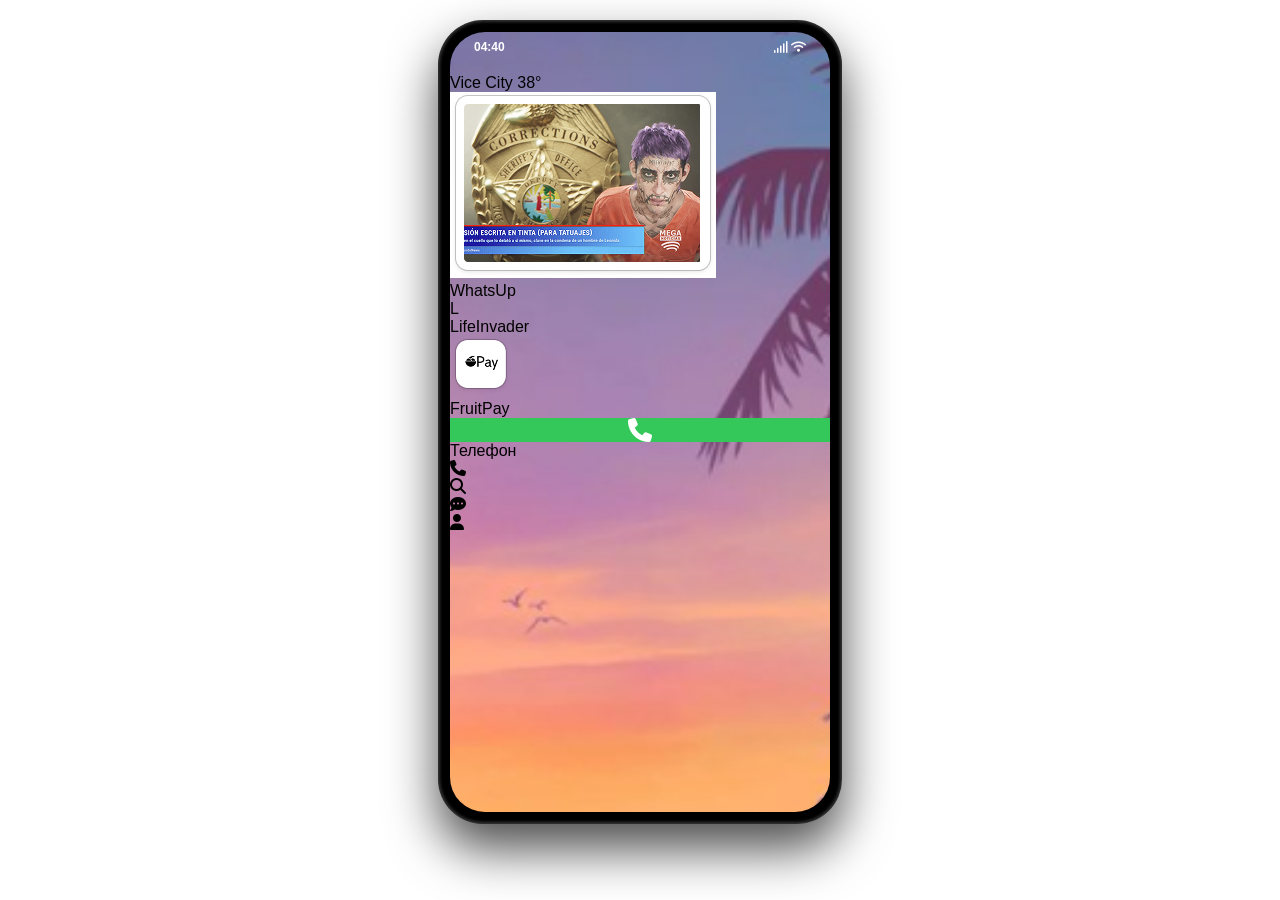
==== index.html @ 5873ac15 "Add files via upload" ====
<!DOCTYPE html>
<html lang="ru">
<head>
    <meta charset="UTF-8">
    <meta name="viewport" content="width=device-width, initial-scale=1.0">
    <title>iFruit OS - Главная</title>
    <link rel="stylesheet" href="style.css">
    <link rel="stylesheet" href="https://cdnjs.cloudflare.com/ajax/libs/font-awesome/6.4.0/css/all.min.css">
</head>
<body>
    <div class="phone-container">
        <div class="dynamic-island"></div>

        <div class="status-bar" id="global-status-bar">
            <div class="status-time">00:00</div>
            <div class="status-icons">
                <i class="fa-solid fa-signal"></i>
                <i class="fa-solid fa-wifi"></i>
                <div class="battery-container"><div class="battery-level"></div></div>
            </div>
        </div>

        <div class="screen-content" id="home-page">
            <div class="widgets-grid">
                <div class="widget weather-widget" onclick="location.href='weather.html'">
                    <span class="location">Vice City</span>
                    <span class="temperature">38°</span>
                </div>
                <div class="widget news-widget">
                     <img src="news.jpg" alt="News" class="news-img">
                </div>
            </div>

            <div class="apps-grid">
                <div class="app-item" onclick="location.href='whatsup.html'">
                    <div class="app-icon whatsup-icon">
                        <div class="whatsup-bubble"><div class="whatsup-arrow"></div></div>
                    </div>
                    <div class="app-label">WhatsUp</div>
                </div>

                <div class="app-item" onclick="location.href='lifeinvader.html'">
                    <div class="app-icon lifeinvader-app-icon">L</div>
                    <div class="app-label">LifeInvader</div>
                </div>

                <div class="app-item" onclick="location.href='fruitpay.html'">
                    <img src="FruitPay.jpg" alt="FruitPay" class="app-icon fruitpay-icon-img">
                    <div class="app-label">FruitPay</div>
                </div>

                <div class="app-item" onclick="location.href='phone.html'">
                    <div class="app-icon phone-main-icon"><i class="fa-solid fa-phone"></i></div>
                    <span class="app-label">Телефон</span>
                </div>
            </div>

            <div class="home-dock">
                <div class="dock-item phone-dock-btn" onclick="location.href='phone.html'">
                    <i class="fa-solid fa-phone"></i>
                </div>
                <div class="dock-item search-dock-btn">
                    <i class="fa-solid fa-magnifying-glass"></i>
                </div>
                <div class="dock-item message-dock-btn" onclick="location.href='whatsup.html'">
                    <i class="fa-solid fa-comment-dots"></i>
                </div>
                <div class="dock-item settings-dock-btn" onclick="location.href='phone.html'">
                    <i class="fa-solid fa-user"></i>
                </div>
            </div>
        </div>

        <div class="home-indicator-bar" onclick="location.href='index.html'">
            <div class="home-indicator" id="global-home-indicator"></div>
        </div>
    </div>
    <script src="script.js"></script>
</body>
</html>
---- style.css ----
/* Жёсткий размер корпуса смартфона для всех HTML файлов */
.phone-container {
    width: 380px;
    height: 780px;
    background: #000;
    border-radius: 45px;
    padding: 12px;
    position: relative;
    box-shadow: 0px 25px 50px rgba(0, 0, 0, 0.7), inset 0 0 3px 2px rgba(255, 255, 255, 0.2);
    overflow: hidden;
    margin: 20px auto;
    font-family: -apple-system, BlinkMacSystemFont, "Segoe UI", Roboto, Helvetica, Arial, sans-serif;
}

/* Общий стандартизированный контейнер для контента внутри ЛЮБОГО файла */
.screen-content {
    width: 100%;
    height: 100%;
    border-radius: 35px;
    overflow-y: auto;
    padding-top: 42px;    /* Защита контента от Dynamic Island */
    padding-bottom: 25px; /* Защита от нижней полоски Домой */
    display: flex;
    flex-direction: column;
    box-sizing: border-box;
}

/* Специфические фоны для перенесенных приложений */
#home-page {
    background-image: url('wallpaper.jpg');
    background-size: cover;
    background-position: center;
}
.light-bg-app { background-color: #ffffff; color: #000000; }
.weather-bg-app { background: linear-base-gradient(to bottom, #4a90e2, #50e3c2); color: white; }
.fruitpay-bg-app { background-color: #111111; color: white; }

/* Общий статус бар */
.status-bar {
    position: absolute;
    top: 0;
    left: 12px;
    right: 12px;
    height: 40px;
    display: flex;
    justify-content: space-between;
    align-items: center;
    padding: 14px 24px 0 24px;
    font-size: 12px;
    font-weight: 600;
    color: #ffffff;
    z-index: 999;
    pointer-events: none;
    box-sizing: border-box;
}

/* Цвет иконок для светлых страниц */
.dark-status-bar { color: #000000 !important; }
.dark-status-bar .battery-container { border-color: #000000 !important; }
.dark-status-bar .battery-level { background-color: #000000 !important; }

/* Общий нижний индикатор */
.home-indicator-bar {
    position: absolute;
    bottom: 0;
    left: 12px;
    right: 12px;
    height: 22px;
    display: flex;
    justify-content: center;
    align-items: center;
    z-index: 999;
    cursor: pointer;
}
.phone-main-icon {
    background-color: #34c759;
    color: white;
    font-size: 24px;
    display: flex;
    justify-content: center;
    align-items: center;
}
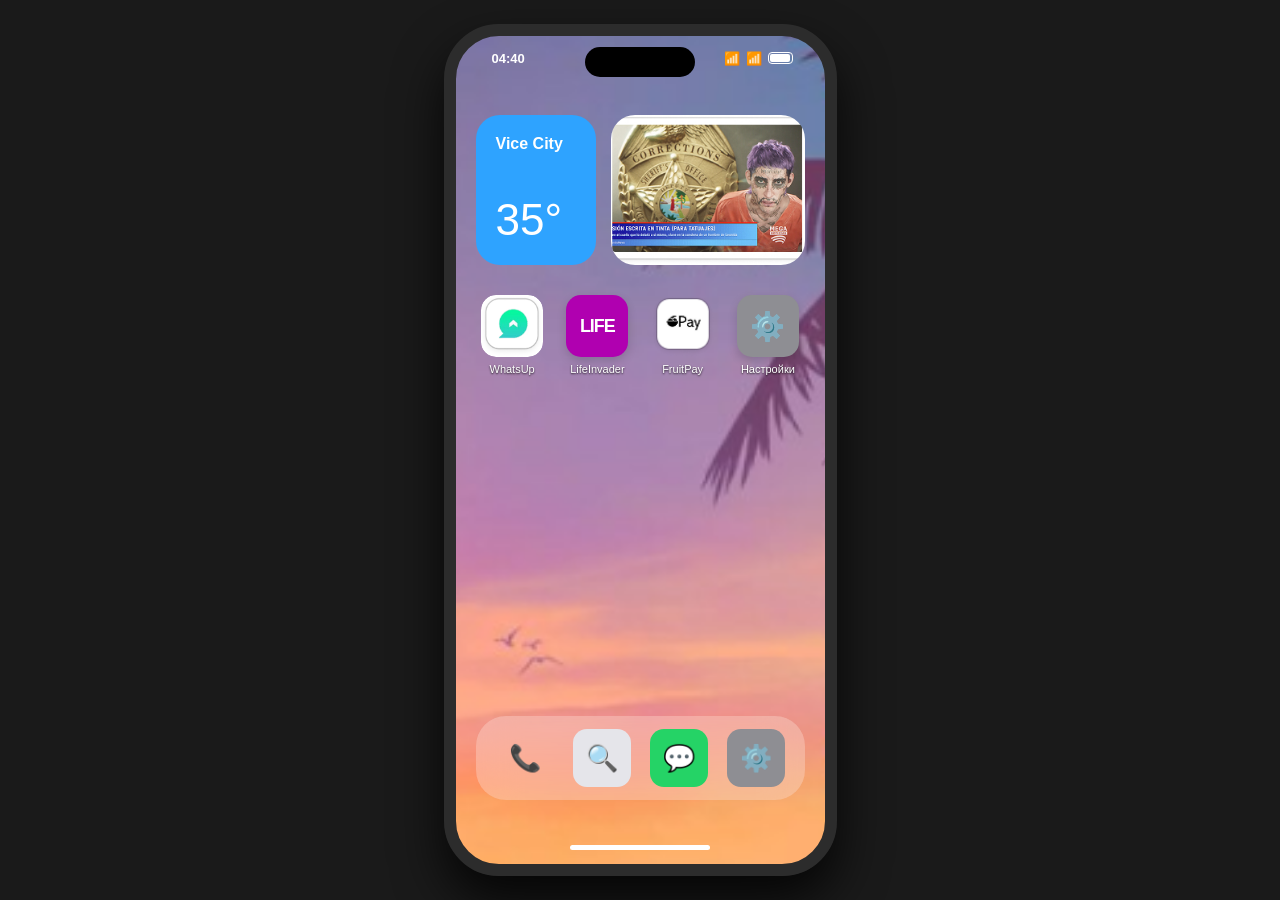
==== commit e5b04f87: "Add files via upload" ====
--- a/index.html
+++ b/index.html
@@ -2,77 +2,71 @@
 <html lang="ru">
 <head>
     <meta charset="UTF-8">
-    <meta name="viewport" content="width=device-width, initial-scale=1.0">
-    <title>iFruit OS - Главная</title>
+    <title>iFruit OS - Домой</title>
     <link rel="stylesheet" href="style.css">
-    <link rel="stylesheet" href="https://cdnjs.cloudflare.com/ajax/libs/font-awesome/6.4.0/css/all.min.css">
+    <link rel="stylesheet" href="home.css">
 </head>
 <body>
-    <div class="phone-container">
+    <div class="phone-wrapper">
         <div class="dynamic-island"></div>
 
-        <div class="status-bar" id="global-status-bar">
-            <div class="status-time">00:00</div>
-            <div class="status-icons">
-                <i class="fa-solid fa-signal"></i>
-                <i class="fa-solid fa-wifi"></i>
-                <div class="battery-container"><div class="battery-level"></div></div>
+        <div class="status-bar">
+            <div class="status-time" id="clock">00:00</div>
+            <div class="status-indicators">
+                <span>📶</span><span>📶</span>
+                <div class="battery-container"><div class="battery-level" id="batteryLevel"></div></div>
             </div>
         </div>
 
-        <div class="screen-content" id="home-page">
-            <div class="widgets-grid">
-                <div class="widget weather-widget" onclick="location.href='weather.html'">
-                    <span class="location">Vice City</span>
-                    <span class="temperature">38°</span>
+        <div class="screen-content home-bg">
+            <div class="widgets-area">
+                <div class="widget weather-wdg" onclick="window.location.href='weather.html'">
+                    <div class="wdg-city">Vice City</div>
+                    <div class="wdg-temp">35°</div>
                 </div>
-                <div class="widget news-widget">
-                     <img src="news.jpg" alt="News" class="news-img">
+                <div class="widget news-wdg">
+                    <img src="news.jpg" alt="News">
                 </div>
             </div>
 
             <div class="apps-grid">
-                <div class="app-item" onclick="location.href='whatsup.html'">
-                    <div class="app-icon whatsup-icon">
-                        <div class="whatsup-bubble"><div class="whatsup-arrow"></div></div>
+                <div class="app-icon-item" onclick="window.location.href='whatsup.html'">
+                    <div class="icon-shape icon-img-box">
+                        <img src="WhatsUp.jpg" alt="WhatsUp" class="app-pure-img">
                     </div>
-                    <div class="app-label">WhatsUp</div>
+                    <span class="app-label">WhatsUp</span>
                 </div>
-
-                <div class="app-item" onclick="location.href='lifeinvader.html'">
-                    <div class="app-icon lifeinvader-app-icon">L</div>
-                    <div class="app-label">LifeInvader</div>
+                <div class="app-icon-item" onclick="window.location.href='lifeinvader.html'">
+                    <div class="icon-shape icon-li">LIFE</div>
+                    <span class="app-label">LifeInvader</span>
                 </div>
-
-                <div class="app-item" onclick="location.href='fruitpay.html'">
-                    <img src="FruitPay.jpg" alt="FruitPay" class="app-icon fruitpay-icon-img">
-                    <div class="app-label">FruitPay</div>
+                <div class="app-icon-item" onclick="window.location.href='fruitpay.html'">
+                    <div class="icon-shape icon-img-box">
+                        <img src="FruitPay.jpg" alt="FruitPay" class="app-pure-img">
+                    </div>
+                    <span class="app-label">FruitPay</span>
                 </div>
-
-                <div class="app-item" onclick="location.href='phone.html'">
-                    <div class="app-icon phone-main-icon"><i class="fa-solid fa-phone"></i></div>
-                    <span class="app-label">Телефон</span>
+                <div class="app-icon-item" onclick="window.location.href='settings.html'">
+                    <div class="icon-shape icon-st">⚙️</div>
+                    <span class="app-label">Настройки</span>
                 </div>
             </div>
 
-            <div class="home-dock">
-                <div class="dock-item phone-dock-btn" onclick="location.href='phone.html'">
-                    <i class="fa-solid fa-phone"></i>
-                </div>
-                <div class="dock-item search-dock-btn">
-                    <i class="fa-solid fa-magnifying-glass"></i>
-                </div>
-                <div class="dock-item message-dock-btn" onclick="location.href='whatsup.html'">
-                    <i class="fa-solid fa-comment-dots"></i>
-                </div>
-                <div class="dock-item settings-dock-btn" onclick="location.href='phone.html'">
-                    <i class="fa-solid fa-user"></i>
+            <div class="dock-container">
+                <div class="dock-wrapper">
+                    <div class="dock-item btn-call" onclick="window.location.href='phone.html'">
+                        <img src="phone-icon.jpg" class="dock-pure-img" alt="Phone" onerror="this.style.display='none'; this.nextElementSibling.style.display='block';">
+                        <span style="display:none; font-size: 26px;">📞</span>
+                    </div>
+                    <div class="dock-item btn-srch">🔍</div>
+                    <div class="dock-item btn-chat" onclick="window.location.href='whatsup.html'">💬</div>
+                    <div class="dock-item btn-gear" onclick="window.location.href='settings.html'">⚙️</div>
                 </div>
             </div>
         </div>
 
-        <div class="home-indicator-bar" onclick="location.href='index.html'">
-            <div class="home-indicator" id="global-home-indicator"></div>
+        <div class="home-indicator-zone" onclick="window.location.href='index.html'">
+            <div class="home-indicator"></div>
         </div>
     </div>
     <script src="script.js"></script>
--- a/style.css
+++ b/style.css
@@ -1,82 +1,120 @@
-/* Жёсткий размер корпуса смартфона для всех HTML файлов */
-.phone-container {
-    width: 380px;
-    height: 780px;
-    background: #000;
-    border-radius: 45px;
-    padding: 12px;
-    position: relative;
-    box-shadow: 0px 25px 50px rgba(0, 0, 0, 0.7), inset 0 0 3px 2px rgba(255, 255, 255, 0.2);
-    overflow: hidden;
-    margin: 20px auto;
+* {
+    box-sizing: border-box;
+    margin: 0;
+    padding: 0;
     font-family: -apple-system, BlinkMacSystemFont, "Segoe UI", Roboto, Helvetica, Arial, sans-serif;
 }
 
-/* Общий стандартизированный контейнер для контента внутри ЛЮБОГО файла */
-.screen-content {
-    width: 100%;
-    height: 100%;
-    border-radius: 35px;
-    overflow-y: auto;
-    padding-top: 42px;    /* Защита контента от Dynamic Island */
-    padding-bottom: 25px; /* Защита от нижней полоски Домой */
+body {
+    background-color: #1a1a1a;
+    display: flex;
+    justify-content: center;
+    align-items: center;
+    min-height: 100vh;
+}
+
+/* Корпус смартфона iFruit — ТЕПЕРЬ ОБОИ ПРИВЯЗАНЫ НАПРЯМУЮ СЮДА */
+.phone-wrapper {
+    width: 393px;
+    height: 852px;
+    background-image: url('wallpaper.jpg'); /* Обои на весь экран смартфона */
+    background-size: cover;
+    background-position: center;
+    border-radius: 55px;
+    position: relative;
+    overflow: hidden;
+    border: 12px solid #2c2c2c;
+    box-shadow: 0px 25px 50px rgba(0, 0, 0, 0.8);
     display: flex;
     flex-direction: column;
-    box-sizing: border-box;
 }
 
-/* Специфические фоны для перенесенных приложений */
-#home-page {
-    background-image: url('wallpaper.jpg');
-    background-size: cover;
-    background-position: center;
+/* Dynamic Island */
+.dynamic-island {
+    position: absolute;
+    top: 11px;
+    left: 50%;
+    transform: translateX(-50%);
+    width: 110px;
+    height: 30px;
+    background-color: #000000;
+    border-radius: 20px;
+    z-index: 9999;
 }
-.light-bg-app { background-color: #ffffff; color: #000000; }
-.weather-bg-app { background: linear-base-gradient(to bottom, #4a90e2, #50e3c2); color: white; }
-.fruitpay-bg-app { background-color: #111111; color: white; }
 
-/* Общий статус бар */
+/* Системный статус-бар — прозрачный */
 .status-bar {
-    position: absolute;
-    top: 0;
-    left: 12px;
-    right: 12px;
-    height: 40px;
+    height: 44px;
     display: flex;
     justify-content: space-between;
     align-items: center;
-    padding: 14px 24px 0 24px;
-    font-size: 12px;
+    padding: 0 32px 0 36px;
+    position: relative;
+    z-index: 999;
+    color: #ffffff;
+    font-size: 13px;
     font-weight: 600;
-    color: #ffffff;
-    z-index: 999;
-    pointer-events: none;
-    box-sizing: border-box;
+    background: transparent; /* Прозрачный, чтобы видеть обои */
 }
 
-/* Цвет иконок для светлых страниц */
-.dark-status-bar { color: #000000 !important; }
-.dark-status-bar .battery-container { border-color: #000000 !important; }
-.dark-status-bar .battery-level { background-color: #000000 !important; }
+/* Темный статус-бар для светлых приложений */
+.status-bar.dark-status {
+    color: #000000;
+    background-color: #f2f2f7; /* Для приложений типа Настройки оставляем системную подложку */
+}
 
-/* Общий нижний индикатор */
-.home-indicator-bar {
-    position: absolute;
-    bottom: 0;
-    left: 12px;
-    right: 12px;
-    height: 22px;
+.status-indicators {
+    display: flex;
+    align-items: center;
+    gap: 6px;
+}
+
+.battery-container {
+    width: 25px;
+    height: 12px;
+    border: 1px solid currentColor;
+    border-radius: 4px;
+    padding: 1px;
+    display: flex;
+    align-items: center;
+}
+
+.battery-level {
+    width: 100%;
+    height: 100%;
+    background-color: currentColor;
+    border-radius: 2px;
+    transition: width 0.3s;
+}
+
+/* Рабочее пространство приложения */
+.screen-content {
+    flex: 1;
+    display: flex;
+    flex-direction: column;
+    overflow-y: auto;
+    position: relative;
+}
+
+/* Нижняя домашняя полоса — прозрачная, чтобы обои заходили под неё */
+.home-indicator-zone {
+    height: 34px;
     display: flex;
     justify-content: center;
     align-items: center;
+    background: transparent; /* Полностью прозрачный фон */
+    position: relative;
     z-index: 999;
     cursor: pointer;
 }
-.phone-main-icon {
-    background-color: #34c759;
-    color: white;
-    font-size: 24px;
-    display: flex;
-    justify-content: center;
-    align-items: center;
+
+.home-indicator {
+    width: 140px;
+    height: 5px;
+    background-color: #ffffff;
+    border-radius: 100px;
+}
+
+.dark-indicator {
+    background-color: #000000;
 }
--- a/home.css
+++ b/home.css
@@ -0,0 +1,153 @@
+.home-bg {
+    background: transparent; /* Обои теперь просвечивают из phone-wrapper */
+    padding: 20px;
+    display: flex;
+    flex-direction: column;
+    height: 100%;
+}
+
+/* Распределение виджетов: погода аккуратнее, новости шире */
+.widgets-area {
+    display: flex;
+    gap: 15px;
+    margin-top: 15px;
+    margin-bottom: 30px;
+    width: 100%;
+}
+
+.widget {
+    height: 150px;
+    border-radius: 24px;
+    overflow: hidden;
+    cursor: pointer;
+}
+
+/* Погода стала компактнее (38%) */
+.weather-wdg {
+    width: 38%;
+    background: #2ea3ff;
+    padding: 20px;
+    color: white;
+    display: flex;
+    flex-direction: column;
+    justify-content: space-between;
+}
+
+.wdg-city { font-size: 16px; font-weight: 600; }
+.wdg-temp { font-size: 44px; font-weight: 300; }
+
+/* Виджет новостей стал шире (62%) */
+.news-wdg {
+    width: 62%;
+    background-color: #000000;
+}
+
+.news-wdg img {
+    width: 100%;
+    height: 100%;
+    object-fit: cover;
+    display: block;
+}
+
+/* Сетка приложений */
+.apps-grid {
+    display: grid;
+    grid-template-columns: repeat(4, 1fr);
+    gap: 20px 12px;
+}
+
+.app-icon-item {
+    display: flex;
+    flex-direction: column;
+    align-items: center;
+    cursor: pointer;
+}
+
+.icon-shape {
+    width: 62px;
+    height: 62px;
+    border-radius: 15px;
+    display: flex;
+    align-items: center;
+    justify-content: center;
+    box-shadow: 0 4px 10px rgba(0,0,0,0.15);
+    overflow: hidden;
+}
+
+.icon-img-box {
+    background: transparent;
+    box-shadow: none;
+}
+
+.app-pure-img {
+    width: 100%;
+    height: 100%;
+    object-fit: cover;
+    border-radius: 15px;
+}
+
+.icon-li { 
+    background: #b000b0; 
+    color: #fff; 
+    font-size: 18px; 
+    font-weight: 900; 
+    letter-spacing: -1px;
+}
+
+.icon-st { background: #8e8e93; font-size: 28px; }
+
+.app-label {
+    color: white;
+    font-size: 11px;
+    margin-top: 6px;
+    text-align: center;
+    text-shadow: 0 1px 2px rgba(0,0,0,0.8);
+}
+
+/* Нижний Док */
+.dock-container {
+    margin-top: auto;
+    margin-bottom: 10px;
+    display: flex;
+    justify-content: center;
+}
+
+.dock-wrapper {
+    background: rgba(255, 255, 255, 0.25);
+    backdrop-filter: blur(20px);
+    -webkit-backdrop-filter: blur(20px);
+    width: 100%;
+    height: 84px;
+    border-radius: 30px;
+    display: flex;
+    justify-content: space-between;
+    align-items: center;
+    padding: 0 20px;
+}
+
+.dock-item {
+    width: 58px;
+    height: 58px;
+    border-radius: 14px;
+    display: flex;
+    align-items: center;
+    justify-content: center;
+    font-size: 26px;
+    cursor: pointer;
+    transition: transform 0.1s;
+    overflow: hidden;
+}
+
+.dock-item:active {
+    transform: scale(0.92);
+}
+
+.dock-pure-img {
+    width: 100%;
+    height: 100%;
+    object-fit: cover;
+}
+
+.btn-srch { background: #e5e5ea; }
+.btn-chat { background: #25d366; }
+.btn-gear { background: #8e8e93; }
